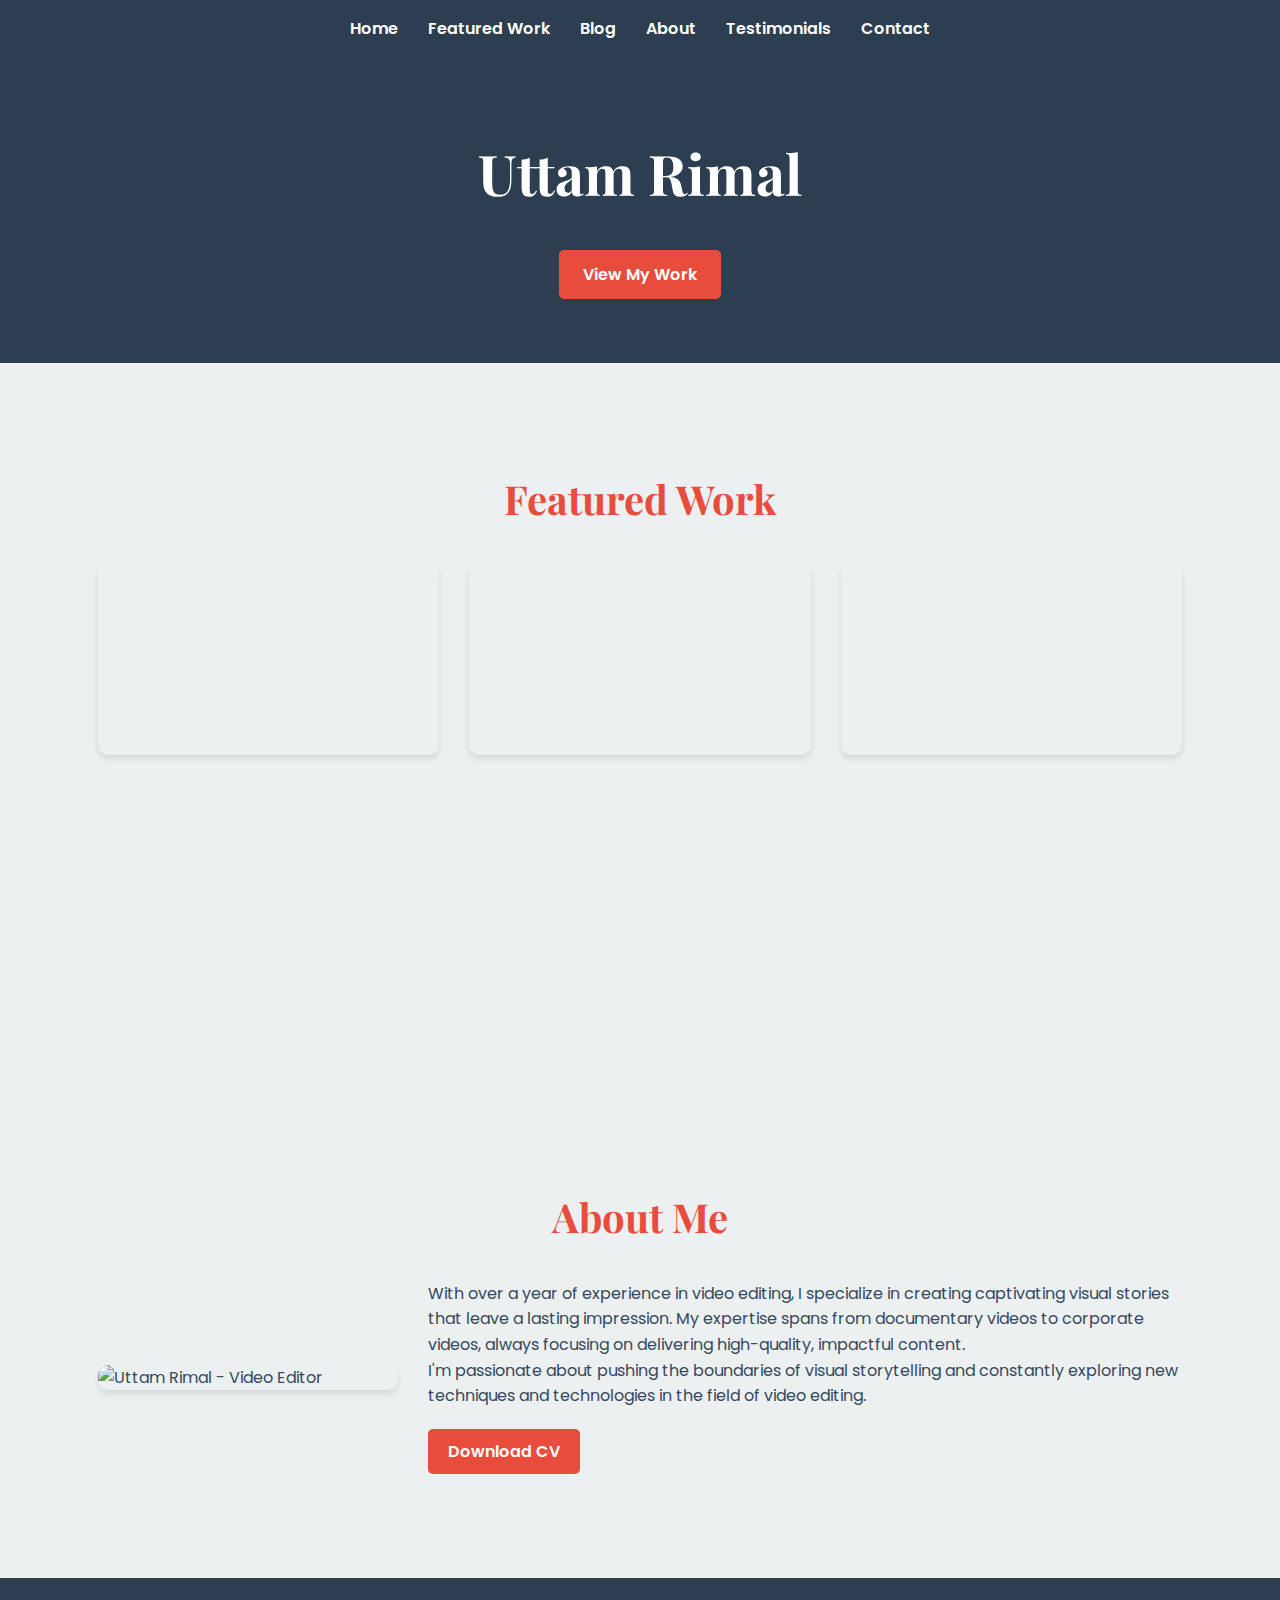
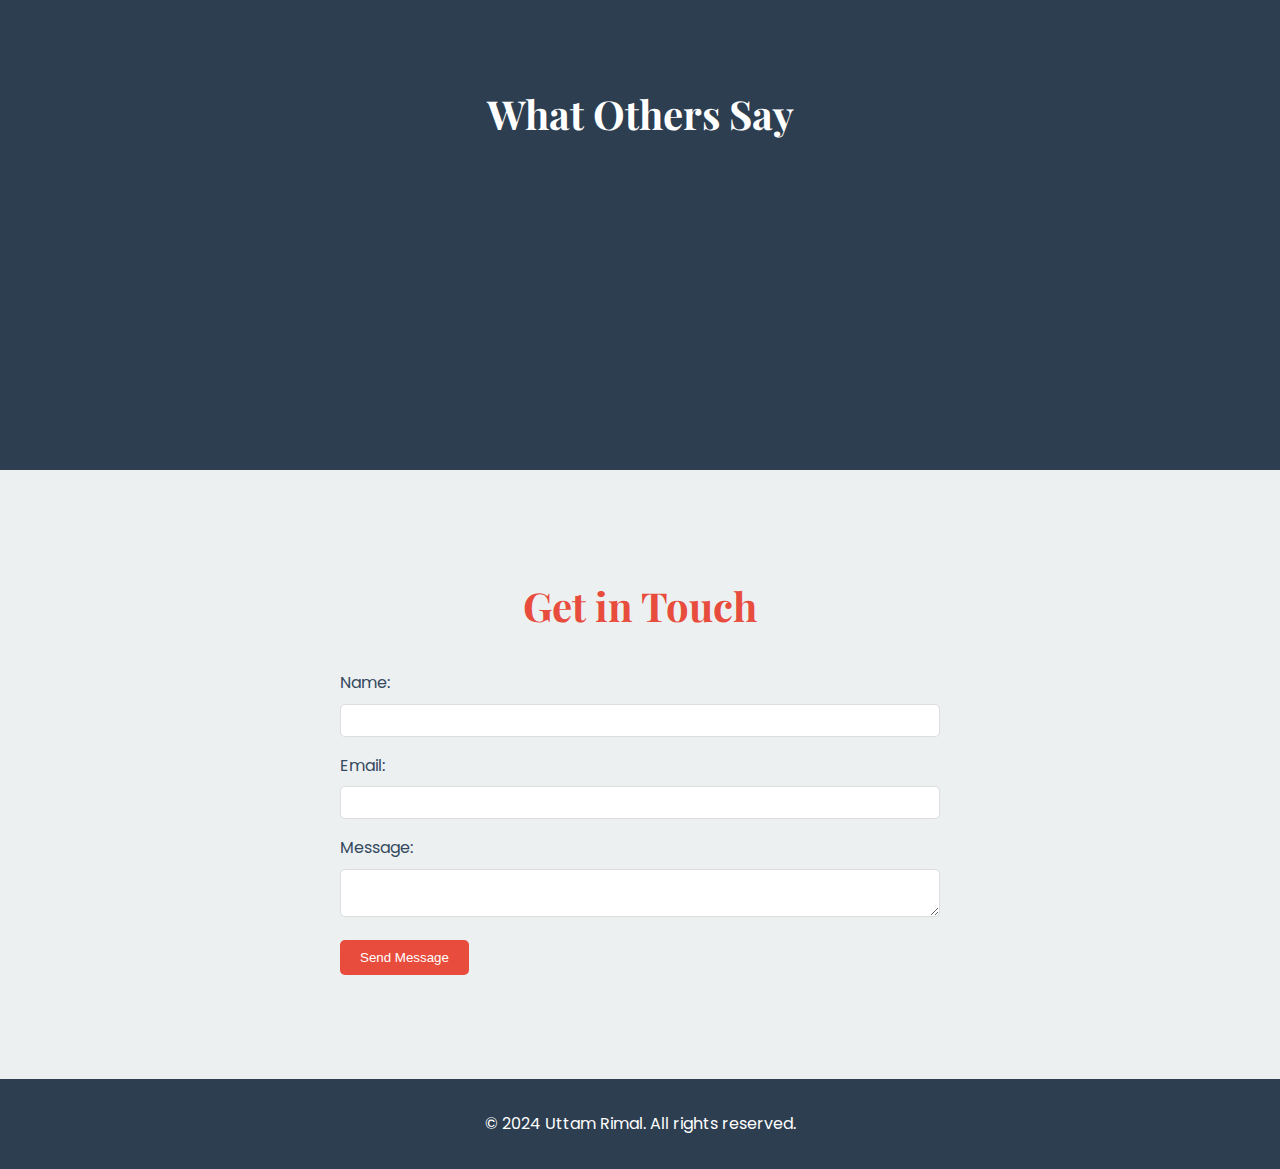
==== index.html @ e7a25a75 "Update index.html" ====
<!DOCTYPE html>
<html lang="en">
<head>
    <meta charset="UTF-8">
    <meta name="viewport" content="width=device-width, initial-scale=1.0">
    <title>Uttam Rimal - Professional Video Editor</title>
    <link href="https://fonts.googleapis.com/css2?family=Poppins:wght@300;400;600&family=Playfair+Display:wght@700&display=swap" rel="stylesheet">
    <link rel="icon" href="/Logo illustration/Logo-01.png" type="image/x-icon">
    <link rel="stylesheet" href="styles.css">
    <link rel="stylesheet" href="chatbot-animations.css">
</head>
<body>
    <nav>
        <button class="menu-button" aria-label="Toggle menu">
            <span></span>
            <span></span>
            <span></span>
        </button>
        <ul>
            <li><a href="#home">Home</a></li>
            <li><a href="#featured-work">Featured Work</a></li>
            <li><a href="blog.html">Blog</a></li>
            <li><a href="#about">About</a></li>
            <li><a href="#testimonials">Testimonials</a></li>
            <li><a href="#contact">Contact</a></li>
        </ul>
    </nav>

    <section id="home" class="hero-section">
        <h1>Uttam Rimal</h1>
        <p>Professional Video Editor crafting compelling visual narratives</p>
        <a href="#featured-work" class="cta-button">View My Work</a>
    </section>

    <section id="featured-work" class="featured-work">
        <div class="container">
            <h2>Featured Work</h2>
            <div class="video-grid">
                <div class="video-item">
                    <iframe width="1088" height="612" src="https://www.youtube.com/embed/nfXEN6FLdWc" title="Why China Doesn’t Want the Global EV Market, Including India, to Grow" frameborder="0" allow="accelerometer; autoplay; clipboard-write; encrypted-media; gyroscope; picture-in-picture; web-share" referrerpolicy="strict-origin-when-cross-origin" allowfullscreen></iframe>
                </div>
                <div class="video-item">
                    <iframe width="412" height="732" src="https://www.youtube.com/embed/wkezKPMEykA" title="Farmer Chatgpt Video" frameborder="0" allow="accelerometer; autoplay; clipboard-write; encrypted-media; gyroscope; picture-in-picture; web-share" referrerpolicy="strict-origin-when-cross-origin" allowfullscreen></iframe>
                </div>
                <div class="video-item">
                    <iframe width="560" height="315" src="https://www.youtube-nocookie.com/embed/8gjCQ7WFN7g?si=NaNxukwcaoRkOBeG" title="YouTube video player" frameborder="0" allow="accelerometer; autoplay; clipboard-write; encrypted-media; gyroscope; picture-in-picture; web-share" referrerpolicy="strict-origin-when-cross-origin" allowfullscreen></iframe>
                </div>
                <div class="video-item">
                    <iframe width="560" height="315" src="https://www.youtube.com/embed/ltIy07agOZg?si=wombXJ-r3LnLg-wg" title="YouTube video player" frameborder="0" allow="accelerometer; autoplay; clipboard-write; encrypted-media; gyroscope; picture-in-picture; web-share" referrerpolicy="strict-origin-when-cross-origin" allowfullscreen></iframe>
                </div>
                <div class="video-item">
                    <iframe width="560" height="315" src="https://www.youtube.com/embed/IXOTesP1Zyg?si=szlgLjC9qchhgFLy" title="YouTube video player" frameborder="0" allow="accelerometer; autoplay; clipboard-write; encrypted-media; gyroscope; picture-in-picture; web-share" referrerpolicy="strict-origin-when-cross-origin" allowfullscreen></iframe>
                </div>
                
                <div class="video-item">
                    <iframe width="560" height="315" src="https://www.youtube.com/embed/0m5qNjDAWTc?si=Jh6G-M01AEZ-Rxjj" title="YouTube video player" frameborder="0" allow="accelerometer; autoplay; clipboard-write; encrypted-media; gyroscope; picture-in-picture; web-share" referrerpolicy="strict-origin-when-cross-origin" allowfullscreen></iframe>
                </div>
            </div>
        </div>
    </section>

    <section id="about" class="about-section">
        <div class="container">
            <h2>About Me</h2>
            <div class="about-content">
                <div class="about-image">
                    <img src="/Images/Profile photo 2.jpg" alt="Uttam Rimal - Video Editor">
                </div>
                <div class="about-text">
                    <p>With over a year of experience in video editing, I specialize in creating captivating visual stories that leave a lasting impression. My expertise spans from documentary videos to corporate videos, always focusing on delivering high-quality, impactful content.</p>
                    <p>I'm passionate about pushing the boundaries of visual storytelling and constantly exploring new techniques and technologies in the field of video editing.</p>
                    <a href="/Documents/CV Uttam Rimal.pdf" download class="download-cv">Download CV</a>
                </div>
            </div>
        </div>
    </section>

    <section id="testimonials" class="testimonial-section">
        <div class="container">
            <h2>What Others Say</h2>
            <div class="testimonial-grid">
                <div class="testimonial-item">
                    <p>"Uttam's editing skills brought our project to life. His attention to detail and creative flair exceeded our expectations."</p>
                    <p class="testimonial-author"> <a href="https://www.youtube.com/@ShahidersVlog">- Shahid Kathariya</a> (Vlogger/Youtuber)</p>
                   
                </div>
                <div class="testimonial-item">
                    <p>"Working with Uttam was a pleasure. He understood our vision and delivered a final product that was both professional and engaging."</p>
                    <p class="testimonial-author"><a href="https://www.facebook.com/utsabpandayy?mibextid=ZbWKwL">- Utsab Pandey</a> (Professional Designer)</p>
                </div>

            </div>
        </div>
    </section>
<div class="scroll-indicator">↑</div>
    <section id="contact" class="contact-section">
        <div class="container">
            <h2>Get in Touch</h2>
            <form action="https://formspree.io/f/mqazzjrr" method="POST">
                <div class="form-group">
                    <label for="name">Name:</label>
                    <input type="text" id="name" name="name" required>
                </div>
                <div class="form-group">
                    <label for="email">Email:</label>
                    <input type="email" id="email" name="email" required>
                </div>
                <div class="form-group">
                    <label for="message">Message:</label>
                    <textarea id="message" name="message" required></textarea>
                </div>
                <button type="submit" class="submit-btn">Send Message</button>
            </form>
        </div>
        
    </section>

    <footer>
        <p>&copy; 2024 Uttam Rimal. All rights reserved.</p>
    </footer>

   
    <div id="whatsapp-chat-widget" class="whatsapp-chat-widget">
        <div class="chat-header">
            <h3>Chat with us on WhatsApp</h3>
            <button id="close-chat">&times;</button>
        </div>
        <div class="chat-body">
            <div id="chat-messages"></div>
            <div id="quick-responses"></div>
            <form id="whatsapp-form">
                <textarea id="whatsapp-message" placeholder="Type your message here..." required></textarea>
                <button type="submit">Send on WhatsApp</button>
            </form>
        </div>
    </div>
    <div id="whatsapp-chat-button" class="whatsapp-chat-button">
        <img src="https://upload.wikimedia.org/wikipedia/commons/6/6b/WhatsApp.svg" alt="WhatsApp Chat">
    </div>
        <script src="script.js"></script>
   
</body>
</html>
---- styles.css ----
@keyframes fadeInUp {
    from {
        opacity: 0;
        transform: translateY(20px);
    }
    to {
        opacity: 1;
        transform: translateY(0);
    }
}

@keyframes slideInLeft {
    from {
        opacity: 0;
        transform: translateX(-50px);
    }
    to {
        opacity: 1;
        transform: translateX(0);
    }
}

@keyframes slideInRight {
    from {
        opacity: 0;
        transform: translateX(50px);
    }
    to {
        opacity: 1;
        transform: translateX(0);
    }
}

@keyframes bounce {
    0%, 20%, 50%, 80%, 100% {
        transform: translateY(0);
    }
    40% {
        transform: translateY(-30px);
    }
    60% {
        transform: translateY(-15px);
    }
}

.hero-section h1 {
    animation: fadeInUp 1s ease-out;
}

.hero-section p {
    animation: fadeInUp 1s ease-out 0.5s both;
}

.cta-button {
    animation: fadeInUp 1s ease-out 1s both;
}

.video-item {
    opacity: 0;
    transform: translateY(20px);
    transition: opacity 0.5s ease, transform 0.5s ease;
}

.video-item.animate {
    opacity: 1;
    transform: translateY(0);
}

.about-image {
    animation: slideInLeft 1s ease-out;
}

.about-text {
    animation: slideInRight 1s ease-out;
}

.testimonial-item {
    opacity: 0;
    transform: translateY(20px);
    transition: opacity 0.5s ease, transform 0.5s ease;
}

.testimonial-item.animate {
    opacity: 1;
    transform: translateY(0);
}

.scroll-indicator {
    animation: bounce 2s infinite;
}

:root {
    --primary-color: #2c3e50;
    --secondary-color: #e74c3c;
    --accent-color: #3498db;
    --background-color: #ecf0f1;
    --text-color: #34495e;
}

* {
    box-sizing: border-box;
    margin: 0;
    padding: 0;
}

body {
    font-family: 'Poppins', sans-serif;
    line-height: 1.6;
    color: var(--text-color);
    background-color: var(--background-color);
    overflow-x: hidden;
}

.container {
    width: 90%;
    max-width: 1200px;
    margin: auto;
    padding: 40px 20px;
}

nav {
    background-color: var(--primary-color);
    padding: 1rem;
    position: fixed;
    top: 0;
    left: 0;
    right: 0;
    z-index: 1000;
}

nav ul {
    list-style-type: none;
    display: flex;
    justify-content: center;
}

nav ul li {
    margin: 0 15px;
}

nav ul li a {
    color: #fff;
    text-decoration: none;
    font-weight: 600;
    transition: color 0.3s ease;
}

nav ul li a:hover {
    color: var(--accent-color);
}

.menu-button {
    display: none;
    background: none;
    border: none;
    color: white;
    font-size: 1.5rem;
    cursor: pointer;
}

.hero-section {
    background-color: var(--primary-color);
    color: #fff;
    padding: 8rem 1rem 4rem;
    text-align: center;
}

.hero-section h1 {
    font-family: 'Playfair Display', serif;
    font-size: 3.5rem;
    margin-bottom: 1rem;
}

.hero-section p {
    font-size: 1.2rem;
    max-width: 600px;
    margin: 0 auto 2rem;
}

.cta-button {
    display: inline-block;
    background-color: var(--secondary-color);
    color: #fff;
    padding: 12px 24px;
    border-radius: 5px;
    text-decoration: none;
    font-weight: 600;
    transition: background-color 0.3s ease;
}

.cta-button:hover {
    background-color: var(--accent-color);
}

.featured-work {
    background-color: var(--background-color);
    padding: 4rem 1rem;
}

h2 {
    font-family: 'Playfair Display', serif;
    color: var(--secondary-color);
    font-size: 2.5rem;
    margin-bottom: 2rem;
    text-align: center;
}

.video-grid {
    display: grid;
    grid-template-columns: repeat(auto-fit, minmax(300px, 1fr));
    gap: 30px;
}

.video-item {
    position: relative;
    padding-bottom: 56.25%; /* 16:9 aspect ratio */
    height: 0;
    overflow: hidden;
    border-radius: 10px;
    box-shadow: 0 4px 6px rgba(0, 0, 0, 0.1);
    opacity: 0;
    transform: translateY(20px);
    transition: opacity 0.5s ease, transform 0.5s ease;
}

.video-item iframe {
    position: absolute;
    top: 0;
    left: 0;
    width: 100%;
    height: 100%;
    border: 0;
}

.about-section {
    padding: 4rem 1rem;
}

.about-content {
    display: flex;
    align-items: center;
    gap: 30px;
}

.about-image {
    flex: 1;
    max-width: 300px;
    border-radius: 10px;
    overflow: hidden;
    box-shadow: 0 4px 6px rgba(0, 0, 0, 0.1);
}

.about-image img {
    width: 100%;
    height: auto;
    transition: transform 0.3s ease;
}

.about-image:hover img {
    transform: scale(1.05);
}

.about-text {
    flex: 2;
}

.download-cv {
    display: inline-block;
    background-color: var(--secondary-color);
    color: #fff;
    padding: 10px 20px;
    border-radius: 5px;
    text-decoration: none;
    font-weight: 600;
    transition: background-color 0.3s ease;
    margin-top: 20px;
}

.download-cv:hover {
    background-color: var(--accent-color);
}

.testimonial-section {
    background-color: var(--primary-color);
    color: #fff;
    padding: 4rem 1rem;
}

.testimonial-section h2 {
    color: #fff;
}

.testimonial-grid {
    display: grid;
    grid-template-columns: repeat(auto-fit, minmax(300px, 1fr));
    gap: 30px;
}

.testimonial-item {
    background-color: rgba(255, 255, 255, 0.1);
    padding: 2rem;
    border-radius: 10px;
}

.testimonial-author {
    font-weight: 600;
    margin-top: 1rem;
}

.contact-section {
    padding: 4rem 1rem;
}

form {
    max-width: 600px;
    margin: 0 auto;
}

.form-group {
    margin-bottom: 1rem;
}

label {
    display: block;
    margin-bottom: 0.5rem;
}

input, textarea {
    width: 100%;
    padding: 0.5rem;
    border: 1px solid #ddd;
    border-radius: 5px;
}

.submit-btn {
    background-color: var(--secondary-color);
    color: #fff;
    padding: 10px 20px;
    border: none;
    border-radius: 5px;
    cursor: pointer;
    transition: background-color 0.3s ease;
}

.submit-btn:hover {
    background-color: var(--accent-color);
}

footer {
    background-color: var(--primary-color);
    color: #fff;
    text-align: center;
    padding: 2rem 1rem;
}

.scroll-indicator {
    position: fixed;
    bottom: 20px;
    right: 20px;
    width: 50px;
    height: 50px;
    background-color: var(--secondary-color);
    color: #fff;
    border-radius: 50%;
    display: flex;
    justify-content: center;
    align-items: center;
    cursor: pointer;
    opacity: 0;
    transition: opacity 0.3s ease, background-color 0.3s ease;
    font-size: 1.5rem;
}

.scroll-indicator:hover {
    background-color: var(--accent-color);
}

.scroll-indicator.visible {
    opacity: 1;
}
.testimonial-author a{
        text-decoration: none;
      color: white;
      font-size: larger;
    }

    @media screen and (max-width: 768px) {
    .menu-button {
        display: block;
        position: absolute;
        top: 1rem;
        right: 1rem;
        background: none;
        border: none;
        color: white;
        font-size: 1.5rem;
        cursor: pointer;
        z-index: 1001;
    }

    nav {
        padding: 1rem;
    }

    nav ul {
        display: none;
        flex-direction: column;
        position: fixed;
        top: 0;
        left: 0;
        right: 0;
        bottom: 0;
        background-color: rgba(44, 62, 80, 0.95);
        padding: 4rem 2rem;
        z-index: 1000;
        justify-content: center;
        align-items: center;
    }

    nav ul.show {
        display: flex;
    }

    nav ul li {
        margin: 1rem 0;
    }

    nav ul li a {
        font-size: 1.2rem;
        padding: 0.5rem 1rem;
        border-radius: 5px;
        transition: background-color 0.3s ease;
    }

    nav ul li a:hover {
        background-color: rgba(255, 255, 255, 0.1);
    }

    .menu-button.active span:nth-child(1) {
        transform: rotate(45deg) translate(5px, 5px);
    }

    .menu-button.active span:nth-child(2) {
        opacity: 0;
    }

    .menu-button.active span:nth-child(3) {
        transform: rotate(-45deg) translate(7px, -6px);
    }

    .menu-button span {
        display: block;
        width: 25px;
        height: 3px;
        background-color: white;
        margin: 5px 0;
        transition: 0.4s;
    }
    .hero-section h1 {
        font-size: 2.5rem;
    }

    .hero-section p {
        font-size: 1rem;
    }

    .about-content {
        flex-direction: column;
    }

    .about-image {
        max-width: 100%;
    }
    .video-item, .testimonial-item {
        opacity: 0;
        transform: translateY(20px);
        transition: opacity 0.5s ease, transform 0.5s ease;
    }

    .video-item.animate, .testimonial-item.animate {
        opacity: 1;
        transform: translateY(0);
    }
}
/* Whatsapp Styles */

.whatsapp-chat-button {
    position: fixed;
    bottom: 20px;
    right: 20px;
    width: 60px;
    height: 60px;
    border-radius: 50%;
    background-color: #25D366;
    display: flex;
    justify-content: center;
    align-items: center;
    cursor: pointer;
    box-shadow: 0 2px 5px rgba(0,0,0,0.3);
    z-index: 1000;
}

.whatsapp-chat-button img {
    width: 35px;
    height: 35px;
}

.whatsapp-chat-widget {
    position: fixed;
    bottom: 100px;
    right: 20px;
    width: 300px;
    height: 400px;
    background-color: white;
    border-radius: 10px;
    box-shadow: 0 0 10px rgba(0,0,0,0.1);
    display: none;
    flex-direction: column;
    overflow: hidden;
    z-index: 1001;
}

.chat-header {
    background-color: #075E54;
    color: white;
    padding: 10px;
    display: flex;
    justify-content: space-between;
    align-items: center;
}

.chat-header h3 {
    margin: 0;
    font-size: 16px;
}

.chat-header button {
    background: none;
    border: none;
    color: white;
    font-size: 20px;
    cursor: pointer;
}

.chat-body {
    flex-grow: 1;
    padding: 20px;
    display: flex;
    flex-direction: column;
}

#whatsapp-form {
    display: flex;
    flex-direction: column;
    height: 100%;
}

#whatsapp-message {
    flex-grow: 1;
    margin-bottom: 10px;
    padding: 10px;
    border: 1px solid #ddd;
    border-radius: 5px;
    resize: none;
}

#whatsapp-form button {
    background-color: #25D366;
    color: white;
    border: none;
    padding: 10px;
    border-radius: 5px;
    cursor: pointer;
}

/* Sticky footer styles */
html, body {
    height: 100%;
}

body {
    display: flex;
    flex-direction: column;
}

.content-wrapper {
    flex: 1 0 auto;
}

footer {
    flex-shrink: 0;
    background-color: var(--primary-color);
    color: #fff;
    text-align: center;
    padding: 2rem 1rem;
}

/* Blog specific styles */
.blog-section {
    padding: 4rem 1rem;
    background-color: var(--background-color);
}

.blog-grid {
    display: grid;
    grid-template-columns: repeat(auto-fit, minmax(300px, 1fr));
    gap: 30px;
    margin-bottom: 2rem; /* Add some space before the footer */
}

.blog-post {
    background-color: #fff;
    border-radius: 10px;
    box-shadow: 0 4px 6px rgba(0, 0, 0, 0.1);
    padding: 20px;
    transition: transform 0.3s ease;
}

.blog-post:hover {
    transform: translateY(-5px);
}

.blog-post h2 {
    font-size: 1.5rem;
    margin-bottom: 10px;
}

.post-meta {
    font-size: 0.9rem;
    color: #777;
    margin-bottom: 10px;
}

.read-more {
    display: inline-block;
    margin-top: 10px;
    color: var(--secondary-color);
    text-decoration: none;
    font-weight: 600;
    transition: color 0.3s ease;
}

.read-more:hover {
    color: var(--accent-color);
}

/* Responsive styles for blog */
@media screen and (max-width: 768px) {
    .blog-grid {
        grid-template-columns: 1fr;
    }
}

/* ... existing styles ... */

/* Blog post styles */
.blog-post-full {
    padding: 4rem 1rem;
    background-color: var(--background-color);
}

.blog-post-full h1 {
    font-size: 2.5rem;
    color: var(--primary-color);
    margin-bottom: 1rem;
}

.blog-post-full .post-meta {
    font-size: 1rem;
    color: #777;
    margin-bottom: 2rem;
}

.post-content {
    line-height: 1.8;
    margin-bottom: 2rem;
}

.post-content p {
    margin-bottom: 1rem;
}

.back-to-blog {
    display: inline-block;
    color: var(--secondary-color);
    text-decoration: none;
    font-weight: 600;
    transition: color 0.3s ease;
}

.back-to-blog:hover {
    color: var(--accent-color);
}

/* ... rest of the existing styles ... */
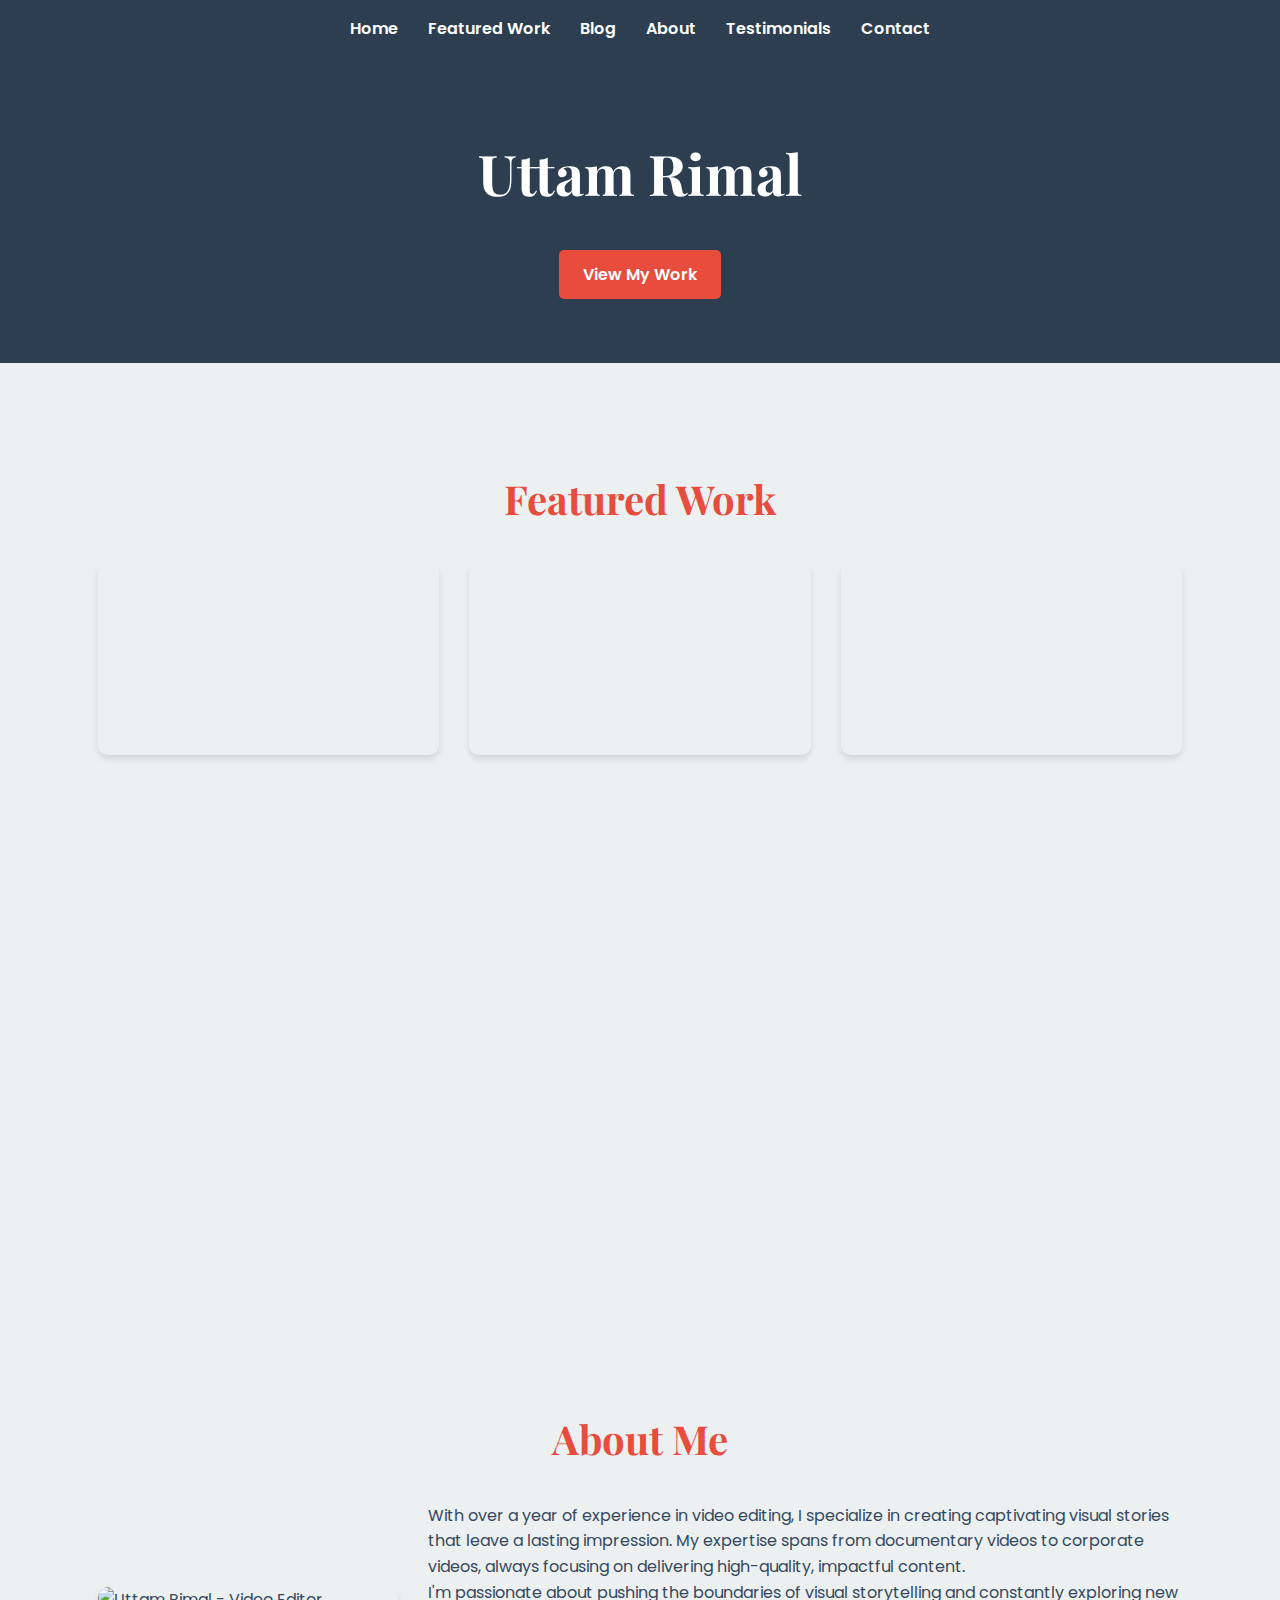
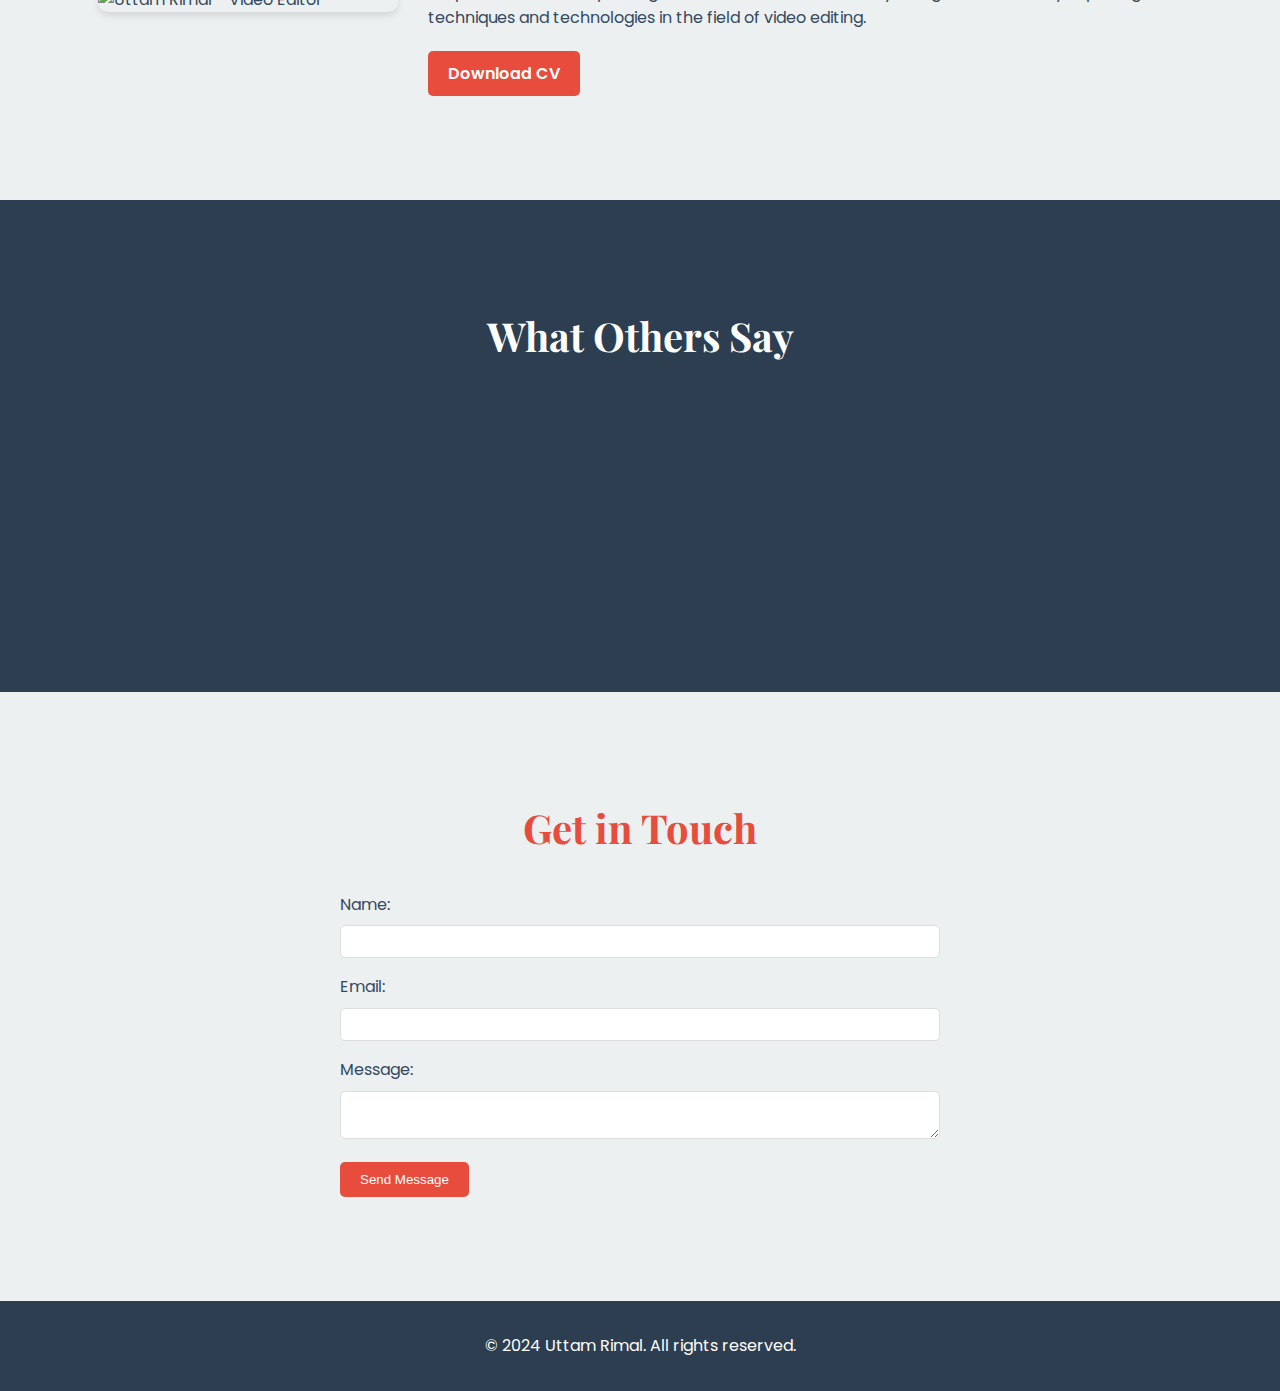
==== commit 0bdec7f3: "Update index.html" ====
--- a/index.html
+++ b/index.html
@@ -36,6 +36,9 @@
         <div class="container">
             <h2>Featured Work</h2>
             <div class="video-grid">
+                <div class="video-item">
+                    <iframe width="412" height="732" src="https://www.youtube.com/embed/uub62q54X0c" title="Remote Surgery with PlayStation controller !" frameborder="0" allow="accelerometer; autoplay; clipboard-write; encrypted-media; gyroscope; picture-in-picture; web-share" referrerpolicy="strict-origin-when-cross-origin" allowfullscreen></iframe>
+                </div>
                 <div class="video-item">
                     <iframe width="1088" height="612" src="https://www.youtube.com/embed/nfXEN6FLdWc" title="Why China Doesn’t Want the Global EV Market, Including India, to Grow" frameborder="0" allow="accelerometer; autoplay; clipboard-write; encrypted-media; gyroscope; picture-in-picture; web-share" referrerpolicy="strict-origin-when-cross-origin" allowfullscreen></iframe>
                 </div>
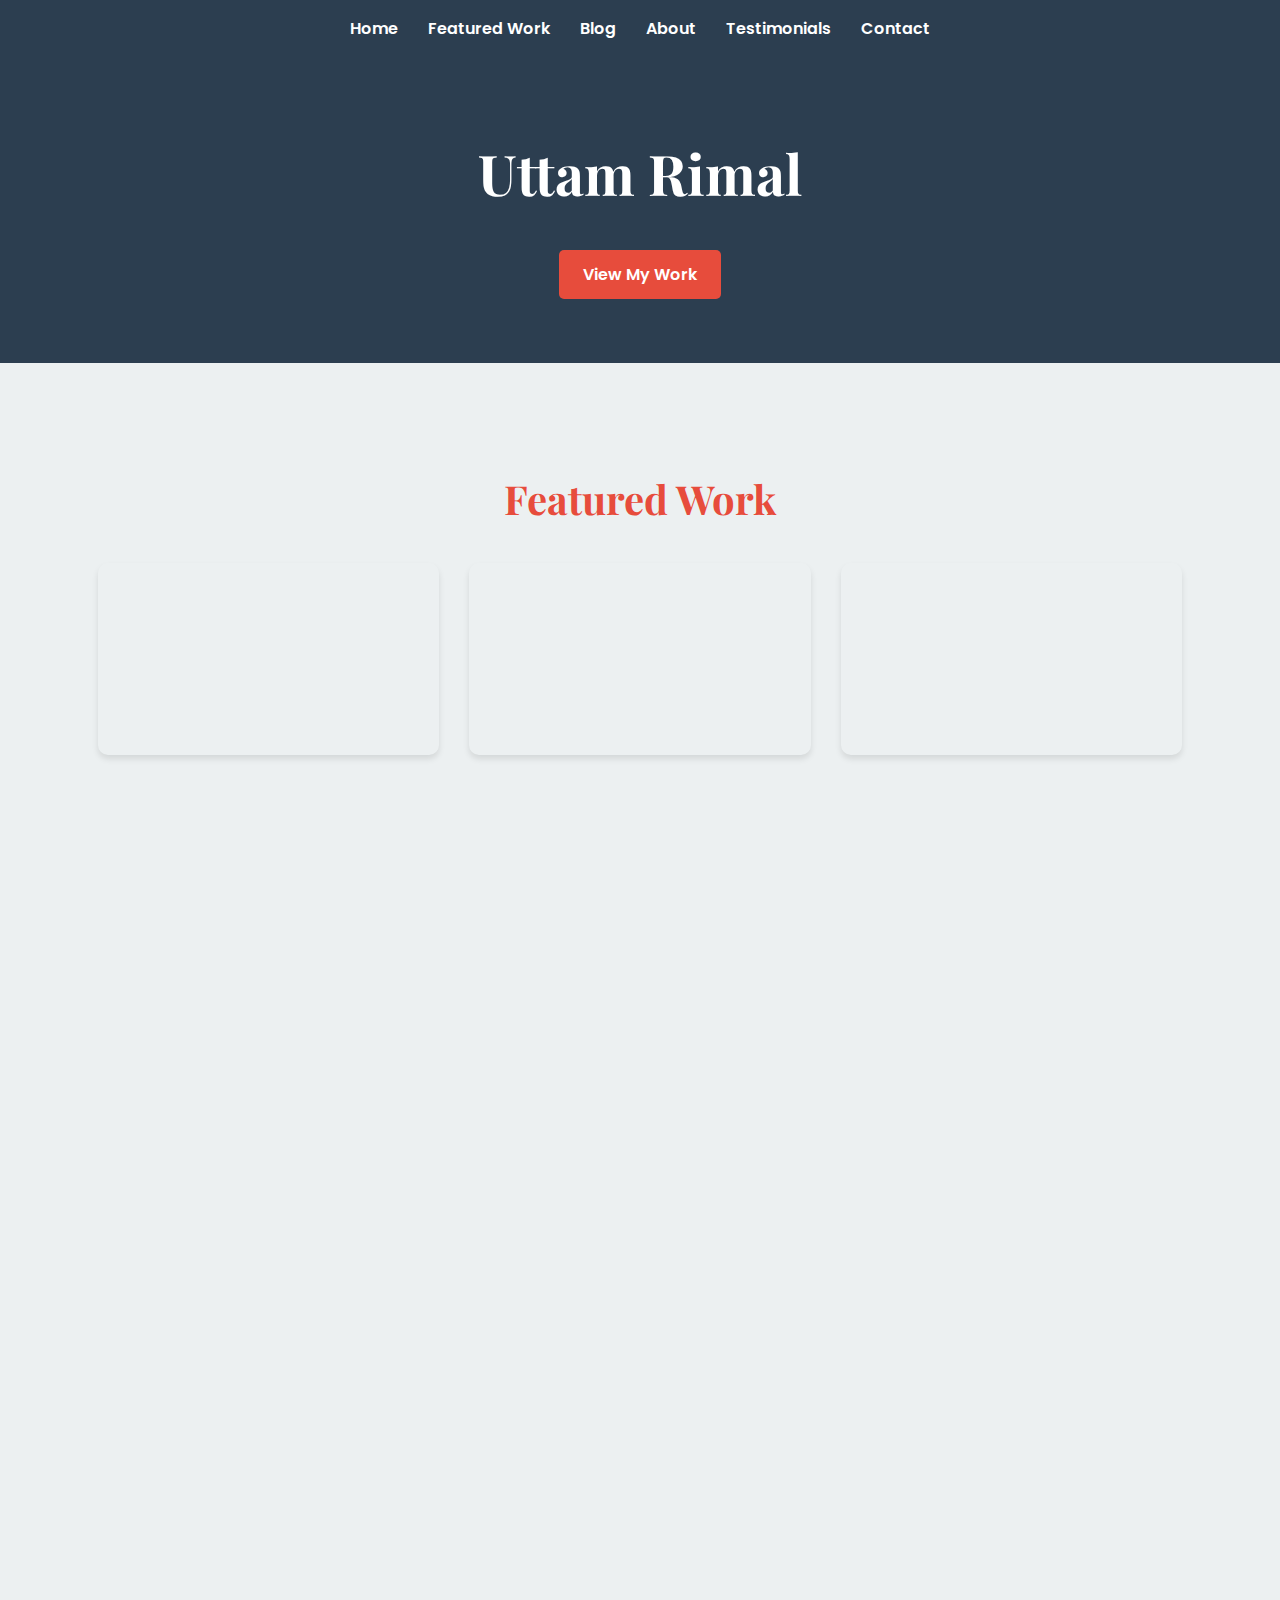
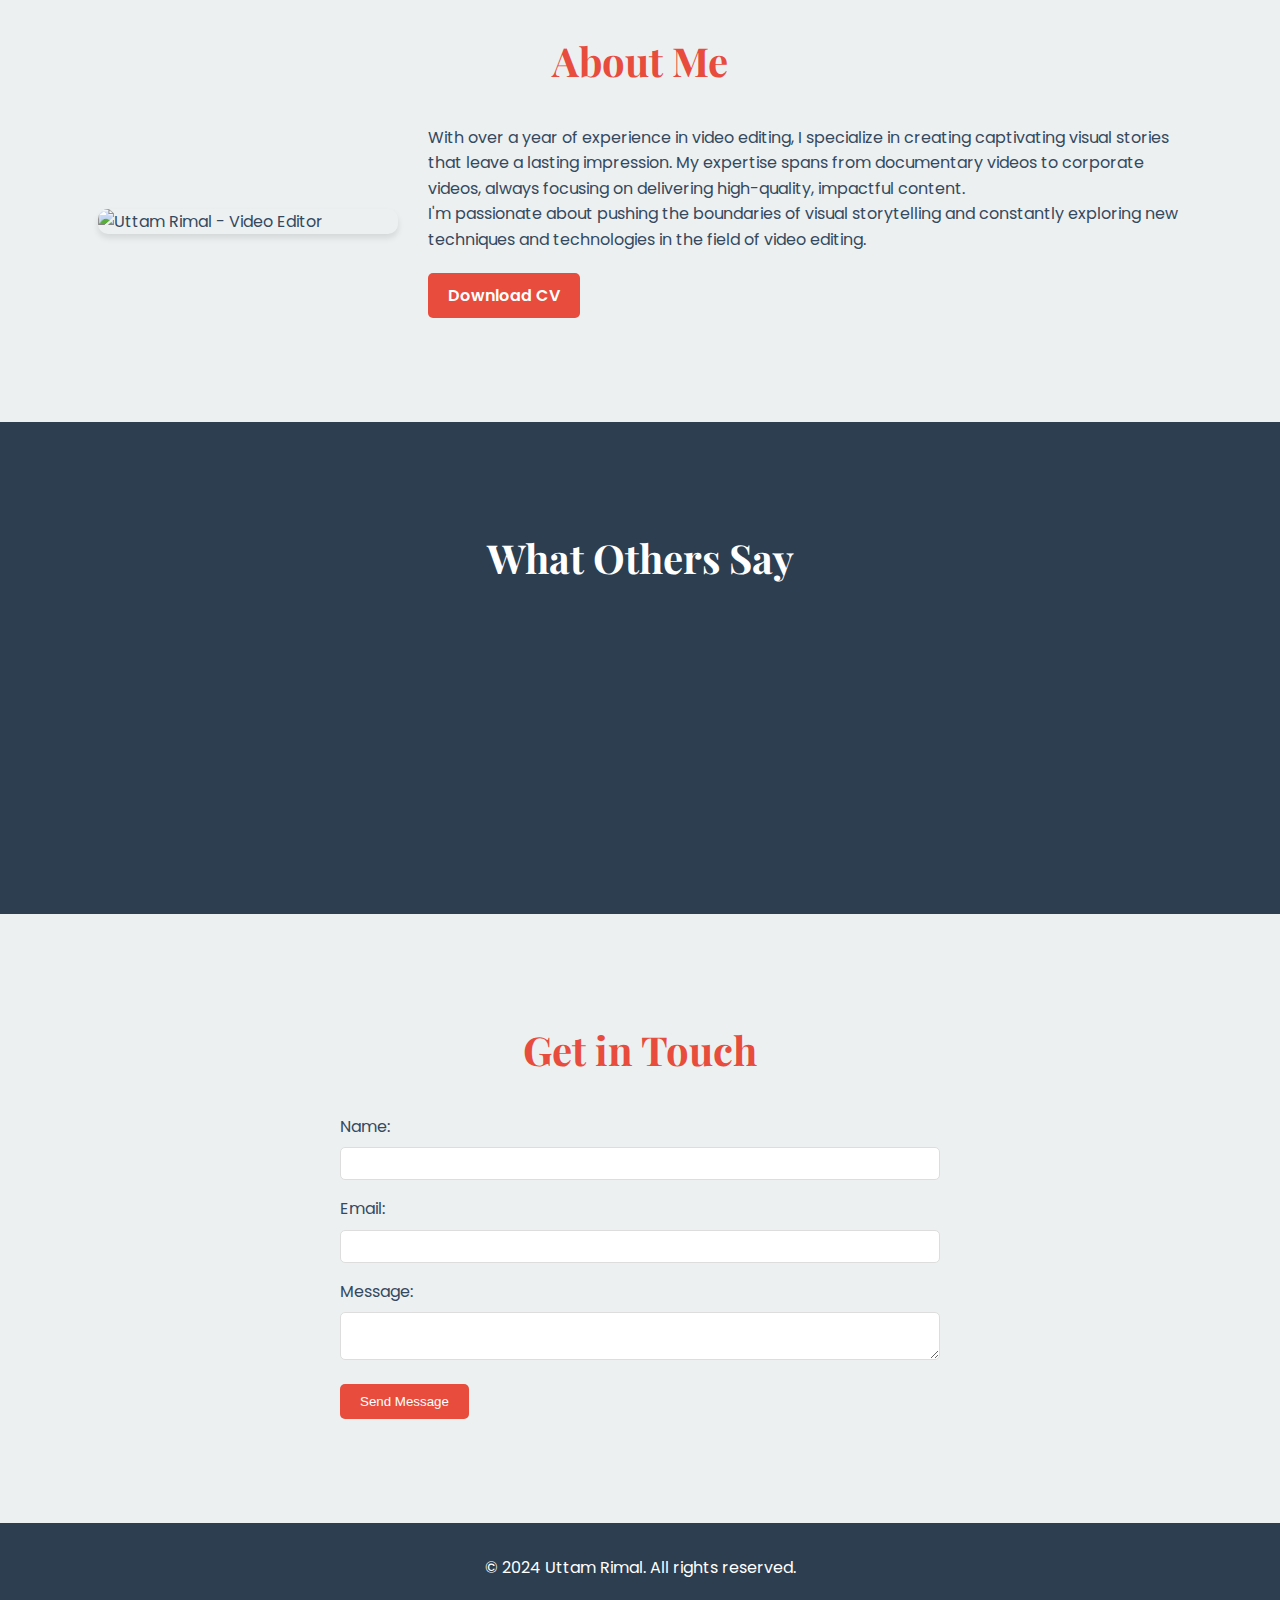
==== commit ac6bc2ce: "Update index.html" ====
--- a/index.html
+++ b/index.html
@@ -36,6 +36,15 @@
         <div class="container">
             <h2>Featured Work</h2>
             <div class="video-grid">
+                <div class="video-item">
+                    <iframe width="412" height="732" src="https://www.youtube.com/embed/9ERJ3cyY9LY" title="#iphone16  review !! Is it really worth the money ? Lets find out #tech  #apple  #nepal" frameborder="0" allow="accelerometer; autoplay; clipboard-write; encrypted-media; gyroscope; picture-in-picture; web-share" referrerpolicy="strict-origin-when-cross-origin" allowfullscreen></iframe>
+                </div>
+                <div class="video-item">
+                    <iframe width="1088" height="612" src="https://www.youtube.com/embed/7U1xHMVXxJs" title="Nepal&#39;s Epic Open-World Game: Will It Be Completed Before 2025 ?" frameborder="0" allow="accelerometer; autoplay; clipboard-write; encrypted-media; gyroscope; picture-in-picture; web-share" referrerpolicy="strict-origin-when-cross-origin" allowfullscreen></iframe>
+                </div>
+                <div class="video-item">
+                    <iframe width="1088" height="612" src="https://www.youtube.com/embed/_LOxAmnzzCI" title="Made in India: The Solar Plane That Flies for 90 Days Without Fuel !" frameborder="0" allow="accelerometer; autoplay; clipboard-write; encrypted-media; gyroscope; picture-in-picture; web-share" referrerpolicy="strict-origin-when-cross-origin" allowfullscreen></iframe>
+                </div>
                 <div class="video-item">
                     <iframe width="412" height="732" src="https://www.youtube.com/embed/uub62q54X0c" title="Remote Surgery with PlayStation controller !" frameborder="0" allow="accelerometer; autoplay; clipboard-write; encrypted-media; gyroscope; picture-in-picture; web-share" referrerpolicy="strict-origin-when-cross-origin" allowfullscreen></iframe>
                 </div>
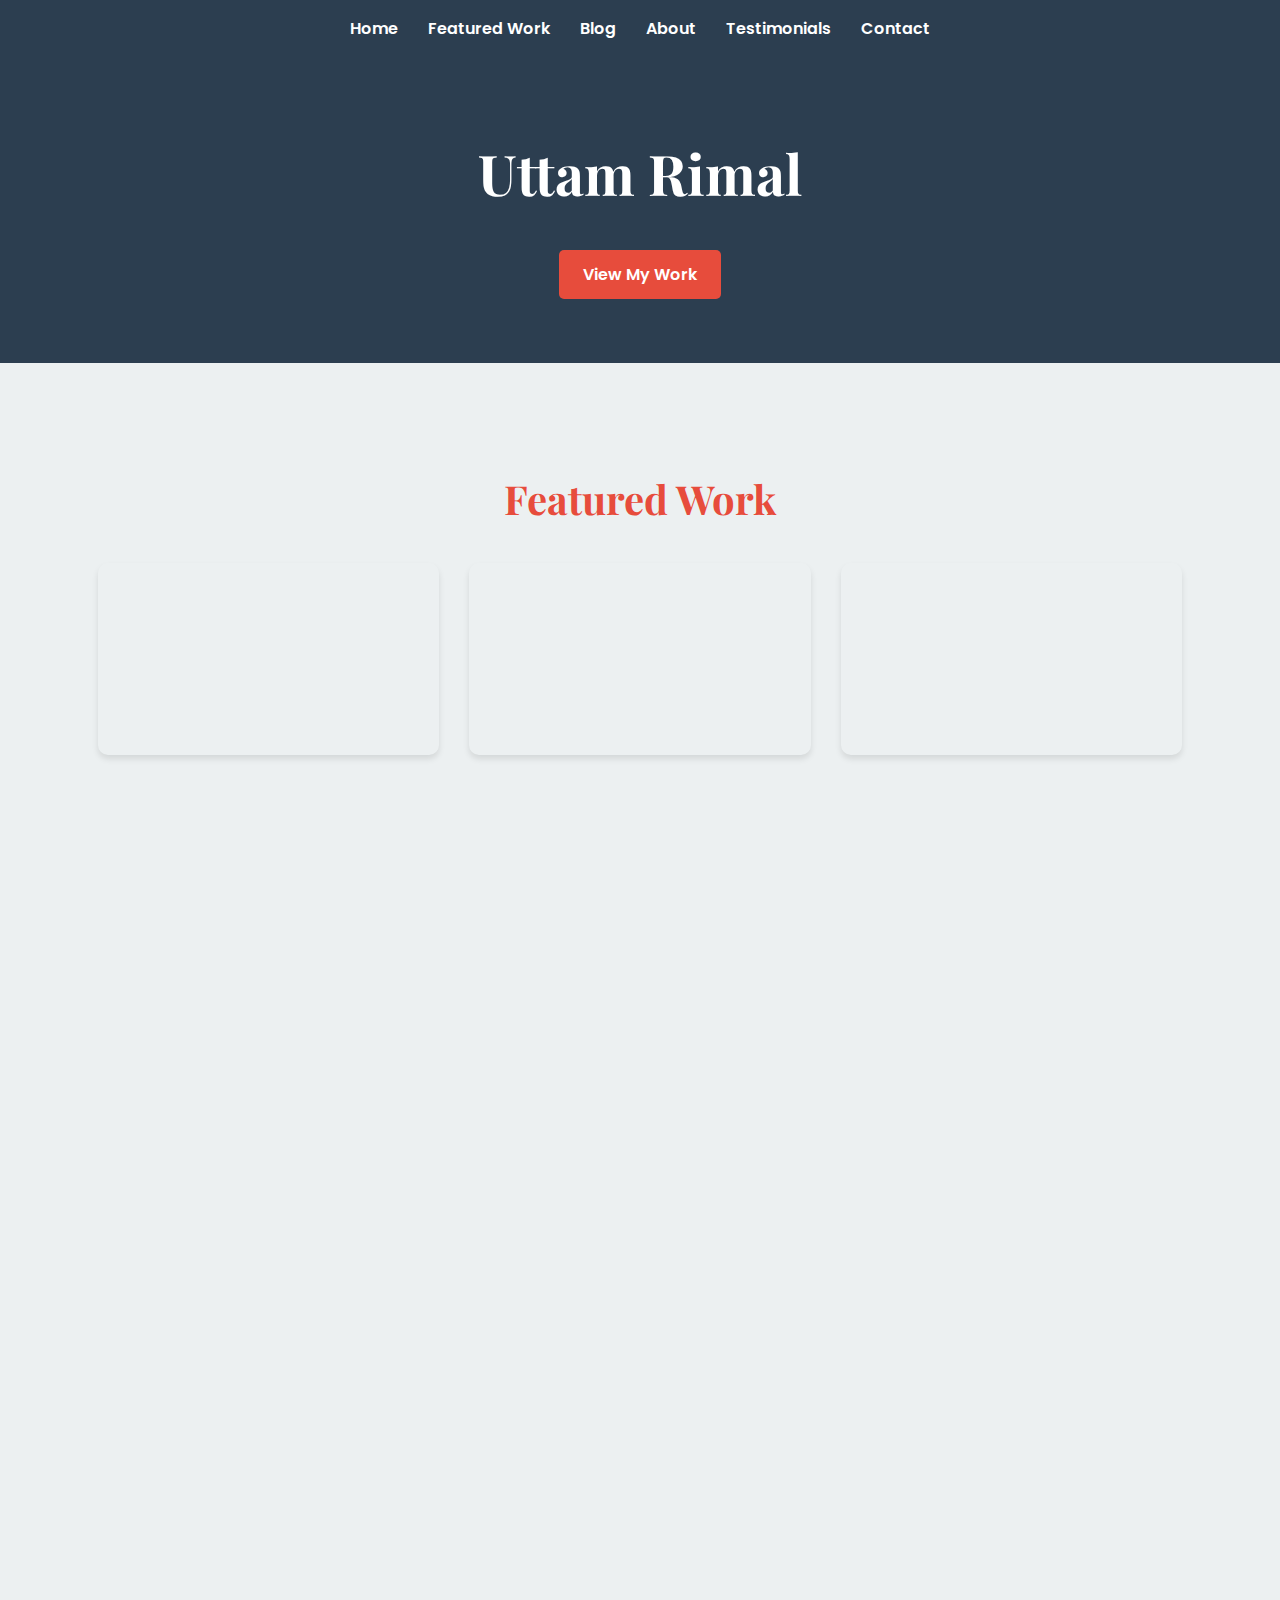
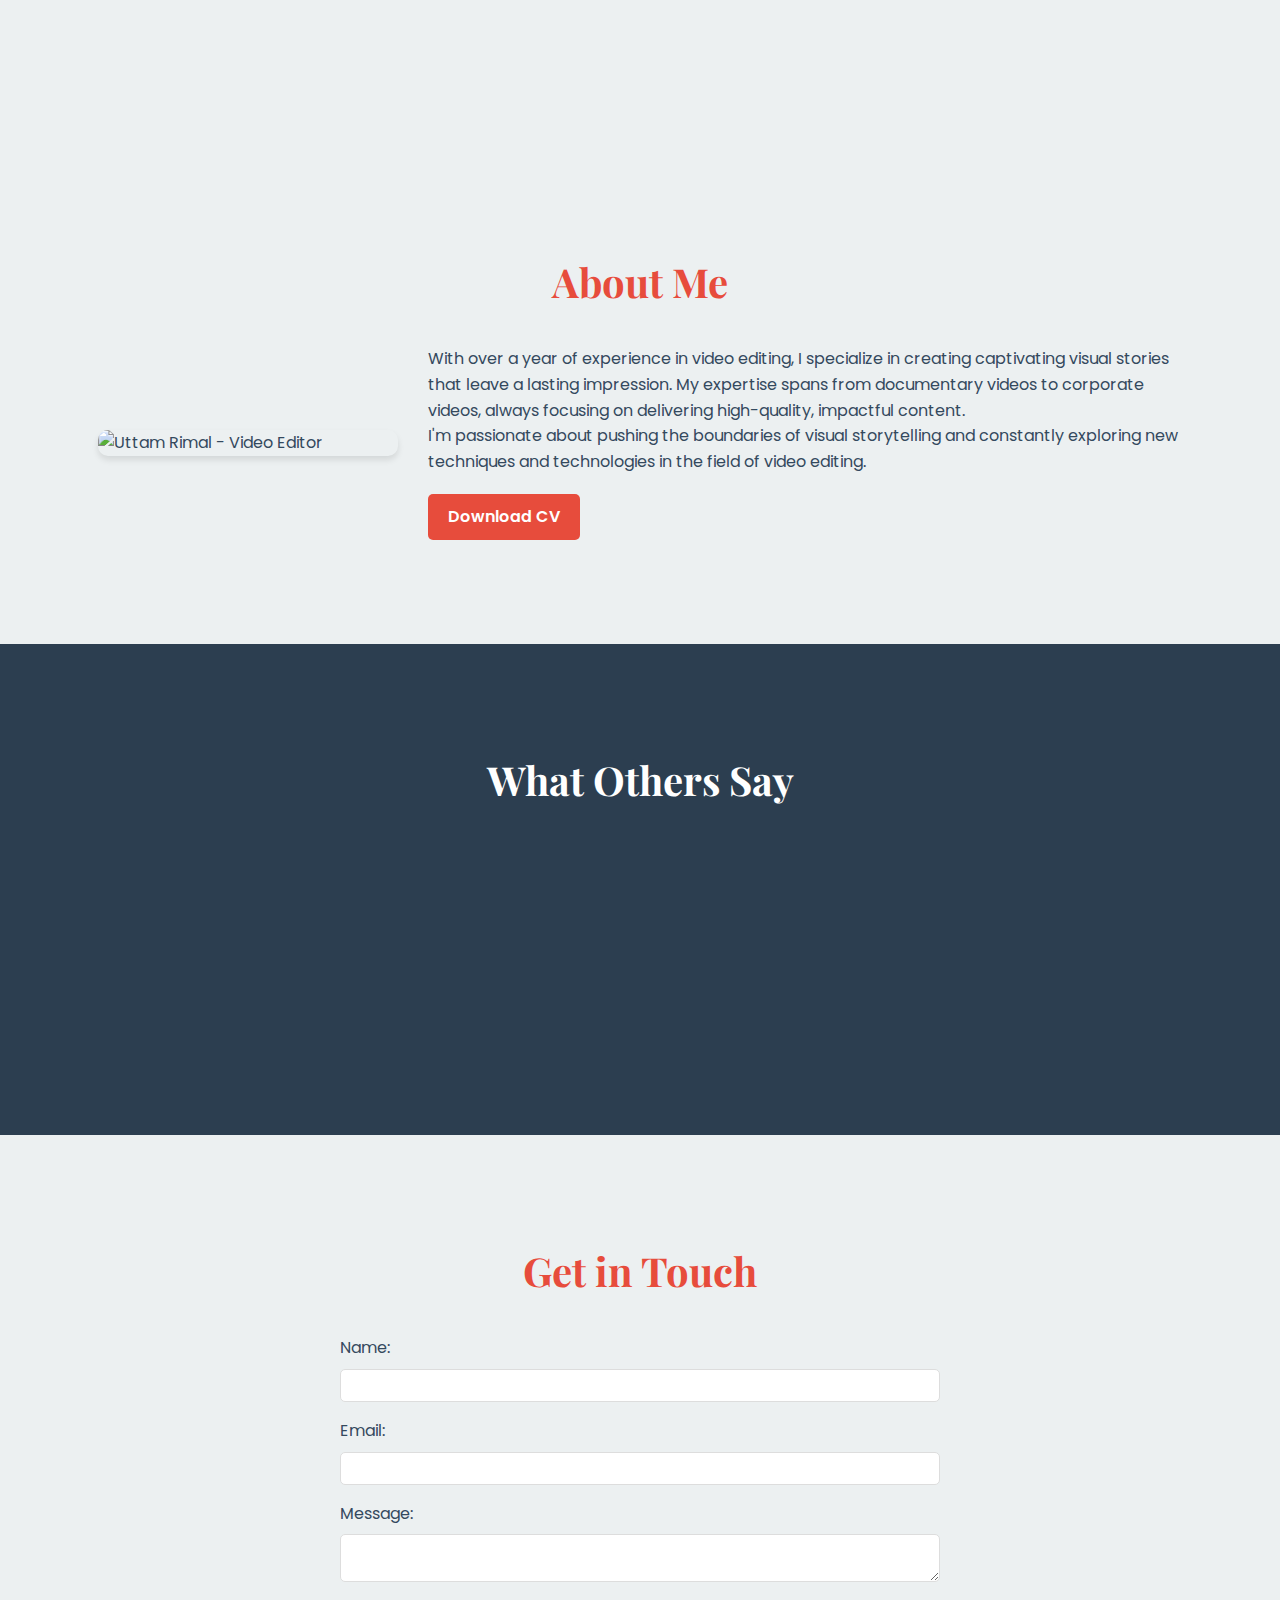
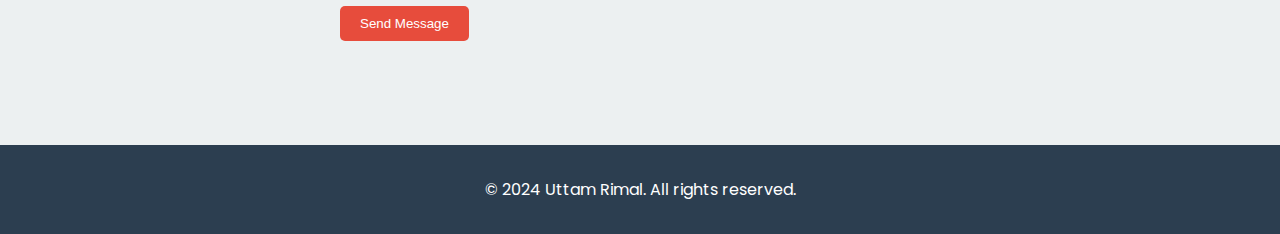
==== commit e7a7e535: "Update index.html" ====
--- a/index.html
+++ b/index.html
@@ -36,6 +36,18 @@
         <div class="container">
             <h2>Featured Work</h2>
             <div class="video-grid">
+                <div class="video-item">
+                   <iframe width="458" height="815" src="https://www.youtube.com/embed/fEFwPyWifis" title="Scientists have created the sharpest instrument ever—so sharp it can split atoms !" frameborder="0" allow="accelerometer; autoplay; clipboard-write; encrypted-media; gyroscope; picture-in-picture; web-share" referrerpolicy="strict-origin-when-cross-origin" allowfullscreen></iframe>
+                </div>
+                <div class="video-item">
+                    <iframe width="458" height="815" src="https://www.youtube.com/embed/QtZZ8e0paDI" title="MrBeast’s $3M Secret: The Truth Behind His Viral Video !" frameborder="0" allow="accelerometer; autoplay; clipboard-write; encrypted-media; gyroscope; picture-in-picture; web-share" referrerpolicy="strict-origin-when-cross-origin" allowfullscreen></iframe>
+                </div>
+                <div class="video-item">
+                    <iframe width="458" height="815" src="https://www.youtube.com/embed/cDkMoFV6mhs" title="Organ Transplants Revolutionized !" frameborder="0" allow="accelerometer; autoplay; clipboard-write; encrypted-media; gyroscope; picture-in-picture; web-share" referrerpolicy="strict-origin-when-cross-origin" allowfullscreen></iframe>
+                </div>
+                <div class="video-item">
+                    <iframe width="1236" height="695" src="https://www.youtube.com/embed/IRk1JTLFaHc" title="India-China Flights Canceled! The Shocking Reason Exposed" frameborder="0" allow="accelerometer; autoplay; clipboard-write; encrypted-media; gyroscope; picture-in-picture; web-share" referrerpolicy="strict-origin-when-cross-origin" allowfullscreen></iframe>
+                </div>
                 <div class="video-item">
                     <iframe width="412" height="732" src="https://www.youtube.com/embed/9ERJ3cyY9LY" title="#iphone16  review !! Is it really worth the money ? Lets find out #tech  #apple  #nepal" frameborder="0" allow="accelerometer; autoplay; clipboard-write; encrypted-media; gyroscope; picture-in-picture; web-share" referrerpolicy="strict-origin-when-cross-origin" allowfullscreen></iframe>
                 </div>
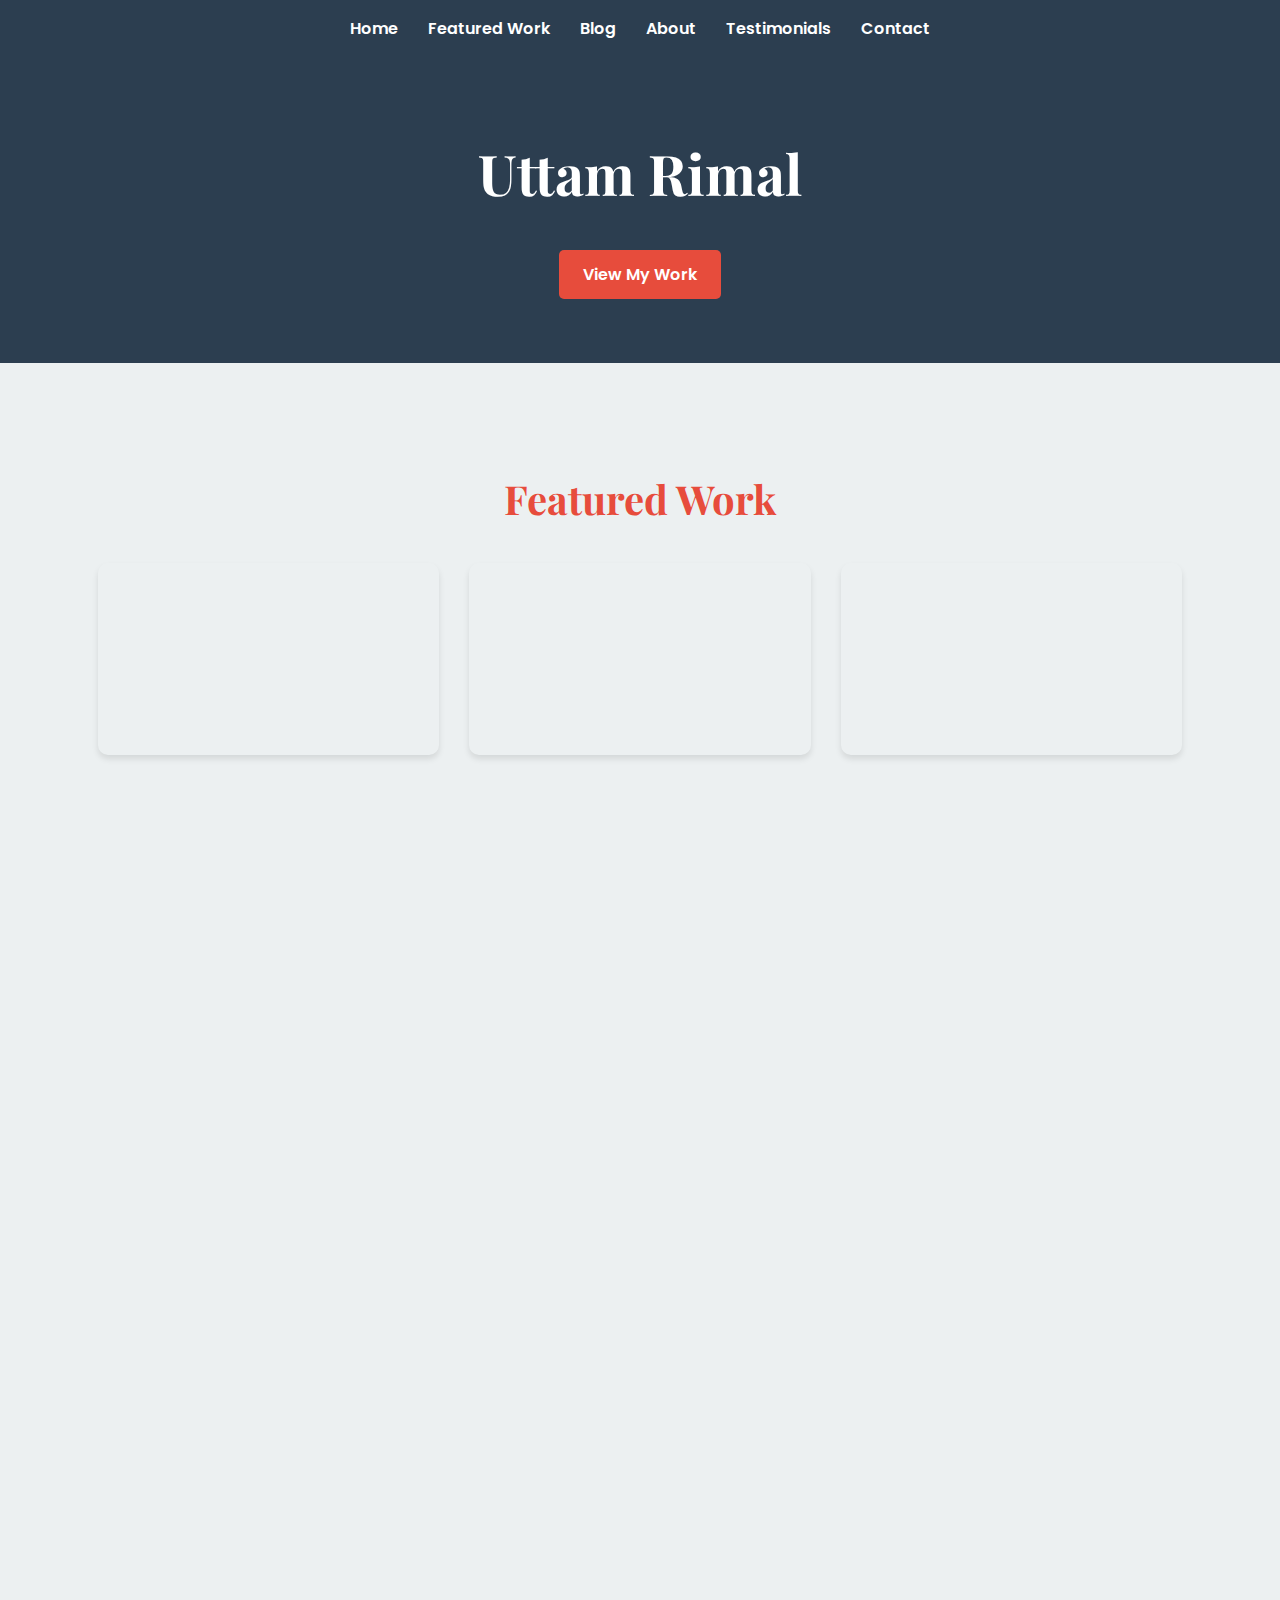
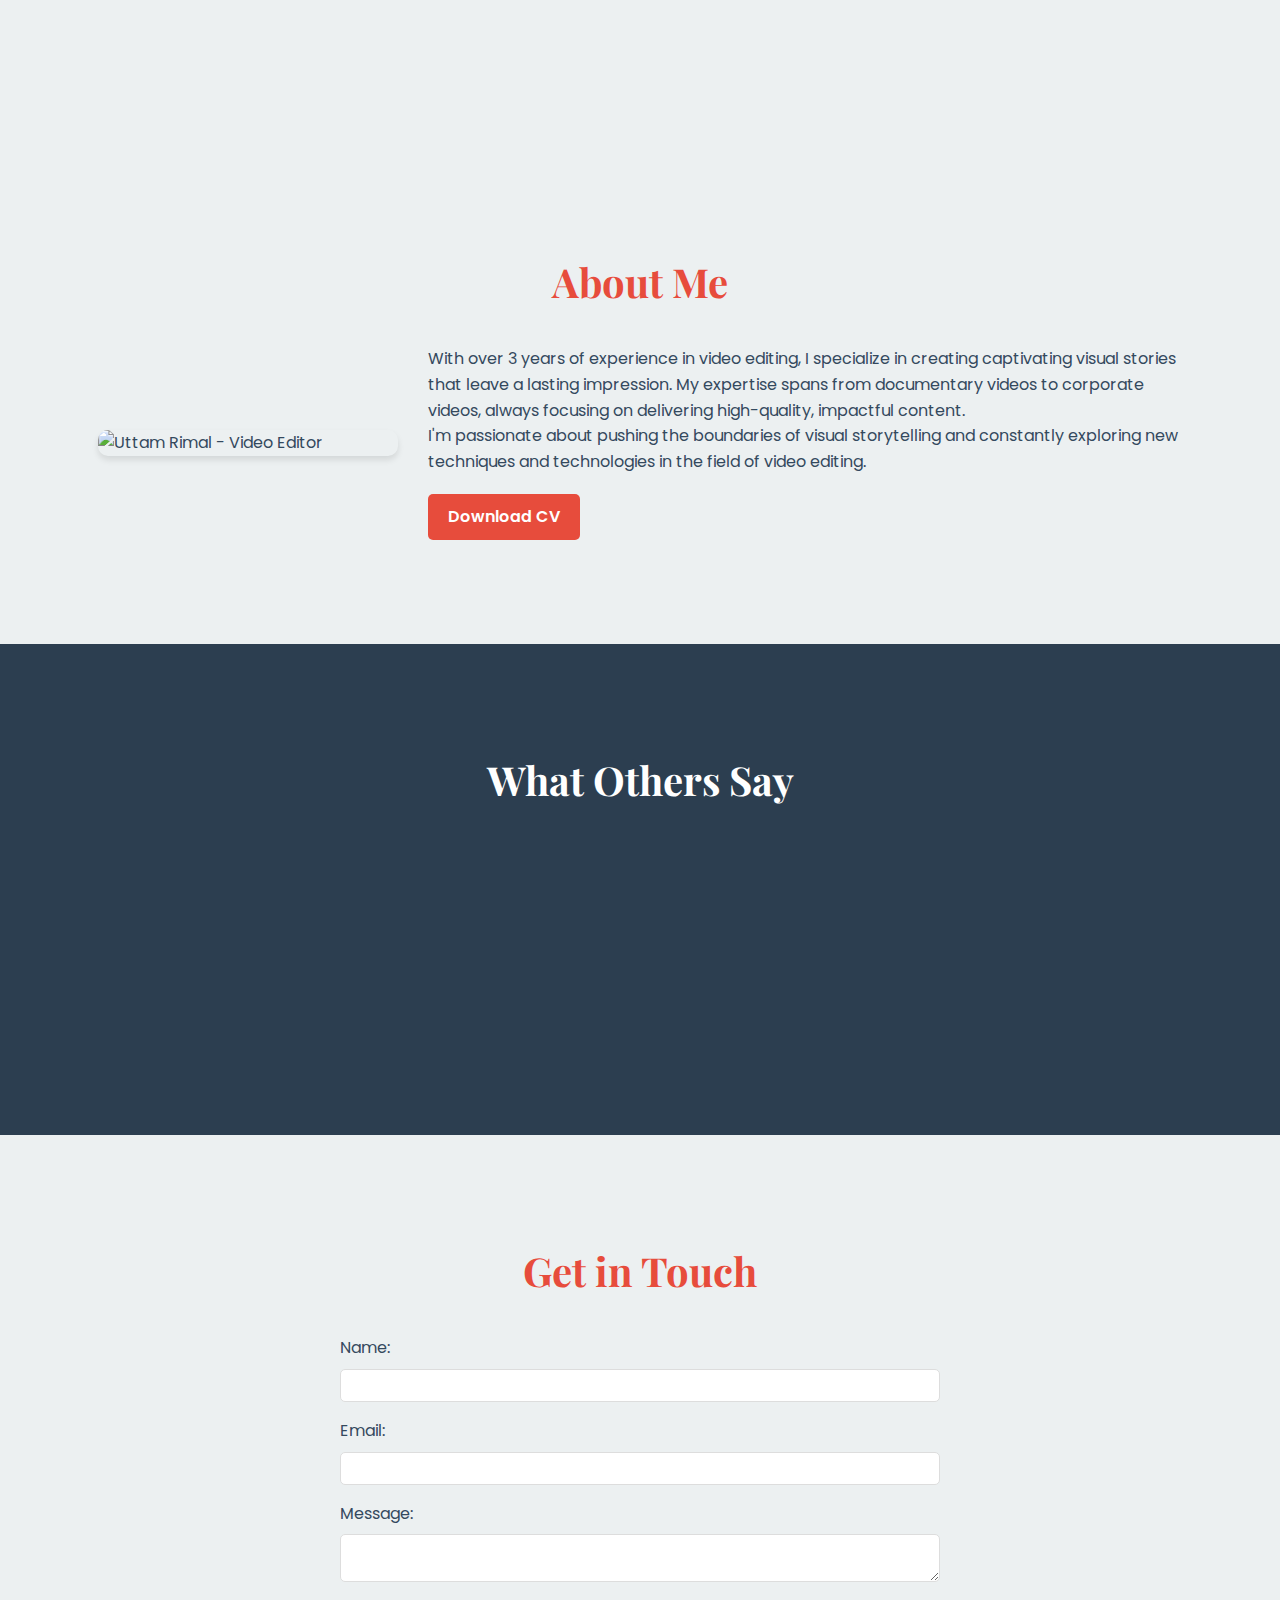
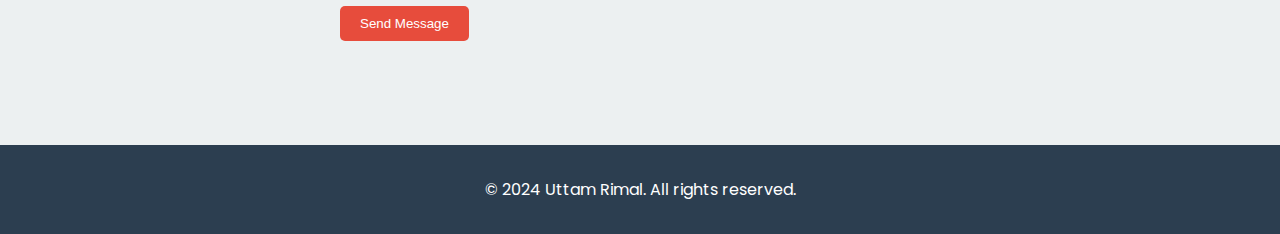
==== commit b62d87e5: "Update index.html" ====
--- a/index.html
+++ b/index.html
@@ -91,7 +91,7 @@
                     <img src="/Images/Profile photo 2.jpg" alt="Uttam Rimal - Video Editor">
                 </div>
                 <div class="about-text">
-                    <p>With over a year of experience in video editing, I specialize in creating captivating visual stories that leave a lasting impression. My expertise spans from documentary videos to corporate videos, always focusing on delivering high-quality, impactful content.</p>
+                    <p>With over 3 years of experience in video editing, I specialize in creating captivating visual stories that leave a lasting impression. My expertise spans from documentary videos to corporate videos, always focusing on delivering high-quality, impactful content.</p>
                     <p>I'm passionate about pushing the boundaries of visual storytelling and constantly exploring new techniques and technologies in the field of video editing.</p>
                     <a href="/Documents/CV Uttam Rimal.pdf" download class="download-cv">Download CV</a>
                 </div>
